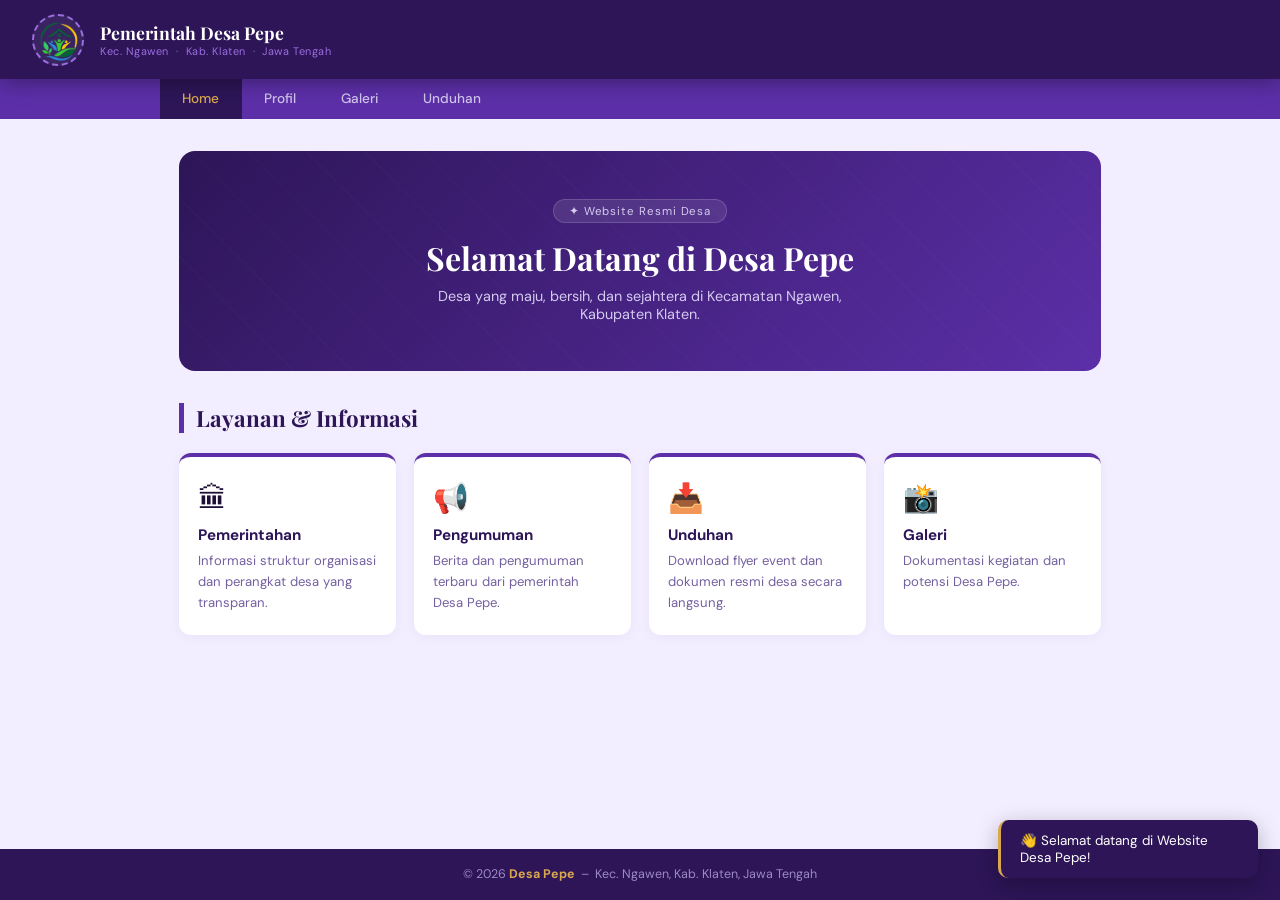
==== index.html @ 1891715b "Add files via upload" ====
<!DOCTYPE html>
<html lang="id">
<head>
  <meta charset="UTF-8"/>
  <meta name="viewport" content="width=device-width, initial-scale=1.0"/>
  <title>Desa Pepe &ndash; Beranda</title>
  <link rel="stylesheet" href="style.css"/>
</head>
<body>

<header>
  <div class="logo-slot">
    <!-- Ganti dengan: <img src="assets/img/logo.png" alt="Logo Desa Pepe"> -->
    <img src="aset/img/logo_desa_pepe png.png"
  alt="logo desa"class"logo">
  </div>
  <div class="header-text">
    <h1>Pemerintah Desa Pepe</h1>
    <p>Kec. Ngawen &nbsp;&middot;&nbsp; Kab. Klaten &nbsp;&middot;&nbsp; Jawa Tengah</p>
  </div>
</header>

<nav>
  <ul>
    <li><a href="index.html" class="active">Home</a></li>
    <li><a href="profil.html">Profil</a></li>
    <li><a href="galeri.html">Galeri</a></li>
    <li><a href="unduhan.html">Unduhan</a></li>
  </ul>
</nav>

<main>
  <div class="hero">
    <div class="badge">&#10022; Website Resmi Desa</div>
    <h2>Selamat Datang di Desa Pepe</h2>
    <p>Desa yang maju, bersih, dan sejahtera di Kecamatan Ngawen, Kabupaten Klaten.</p>
  </div>

  <h2 class="sec-title">Layanan &amp; Informasi</h2>
  <div class="cards">
    <div class="card">
      <div class="ico">&#127963;</div>
      <h3>Pemerintahan</h3>
      <p>Informasi struktur organisasi dan perangkat desa yang transparan.</p>
    </div>
    <div class="card">
      <div class="ico">&#128226;</div>
      <h3>Pengumuman</h3>
      <p>Berita dan pengumuman terbaru dari pemerintah Desa Pepe.</p>
    </div>
    <div class="card">
      <div class="ico">&#128229;</div>
      <h3>Unduhan</h3>
      <p>Download flyer event dan dokumen resmi desa secara langsung.</p>
    </div>
    <div class="card">
      <div class="ico">&#128248;</div>
      <h3>Galeri</h3>
      <p>Dokumentasi kegiatan dan potensi Desa Pepe.</p>
    </div>
  </div>
</main>

<footer>
  <p>&copy; <span id="year">2025</span> <strong>Desa Pepe</strong> &nbsp;&ndash;&nbsp; Kec. Ngawen, Kab. Klaten, Jawa Tengah</p>
</footer>

<div id="toast"></div>

<script src="main.js"></script>
</body>
</html>
---- style.css ----
@import url('https://fonts.googleapis.com/css2?family=Playfair+Display:wght@600;700&family=DM+Sans:wght@300;400;500&display=swap');

:root {
  --dp: #2d1557;
  --mp: #5c2fa8;
  --lp: #9b6ee0;
  --pale: #f3eeff;
  --gold: #d9a84e;
  --white: #fff;
  --text: #1e1035;
  --muted: #7460a0;
  --border: #e0d4f7;
}

*, *::before, *::after { box-sizing: border-box; margin: 0; padding: 0; }
html { scroll-behavior: smooth; }

body {
  font-family: 'DM Sans', sans-serif;
  background: var(--pale);
  color: var(--text);
  min-height: 100vh;
  display: flex;
  flex-direction: column;
}

/* ── HEADER ── */
header {
  background: var(--dp);
  padding: 0.85rem 2rem;
  display: flex;
  align-items: center;
  gap: 1rem;
  box-shadow: 0 4px 20px #0005;
  position: sticky; top: 0; z-index: 100;
}

.logo-slot {
  width: 52px; height: 52px; flex-shrink: 0;
  border-radius: 50%;
  border: 2px dashed var(--lp);
  display: flex; align-items: center; justify-content: center;
  overflow: hidden;
  background: #ffffff10;
}
.logo-slot img  { width: 100%; height: 100%; object-fit: cover; border-radius: 50%; }
.logo-slot span { font-size: 0.5rem; color: var(--lp); text-align: center; line-height: 1.4; padding: 4px; }

.header-text h1 {
  font-family: 'Playfair Display', serif;
  color: var(--white);
  font-size: 1.1rem;
}
.header-text p {
  font-size: 0.68rem;
  color: var(--lp);
  letter-spacing: 0.05em;
}

/* ── NAV ── */
nav { background: var(--mp); }
nav ul { list-style: none; display: flex; max-width: 960px; margin: 0 auto; }
nav a {
  display: block;
  padding: 0.7rem 1.4rem;
  color: #cfc6ec;
  text-decoration: none;
  font-size: 0.85rem;
  font-weight: 500;
  transition: background .2s, color .2s;
}
nav a:hover, nav a.active {
  background: var(--dp);
  color: var(--gold);
}

/* ── MAIN ── */
main {
  max-width: 960px;
  margin: 2rem auto;
  padding: 0 1.2rem 3rem;
  flex: 1;
  width: 100%;
}

/* ── SECTION TITLE ── */
.sec-title {
  font-family: 'Playfair Display', serif;
  font-size: 1.4rem;
  color: var(--dp);
  border-left: 5px solid var(--mp);
  padding-left: 0.75rem;
  margin-bottom: 1.25rem;
}

/* ── HERO ── */
.hero {
  background: linear-gradient(135deg, var(--dp), var(--mp));
  border-radius: 16px;
  padding: 3rem 2rem;
  text-align: center;
  color: var(--white);
  margin-bottom: 2rem;
  position: relative;
  overflow: hidden;
}
.hero::before {
  content: '';
  position: absolute; inset: 0;
  background: repeating-linear-gradient(45deg, transparent, transparent 40px, #ffffff07 40px, #ffffff07 41px);
}
.hero .badge {
  display: inline-block;
  background: #ffffff18;
  border: 1px solid #ffffff28;
  border-radius: 20px;
  padding: .2rem .9rem;
  font-size: .72rem;
  letter-spacing: .08em;
  color: #d5caf0;
  margin-bottom: .8rem;
}
.hero h2 { font-family: 'Playfair Display', serif; font-size: 2rem; margin-bottom: .5rem; position: relative; }
.hero p  { font-size: .9rem; color: #d5caf0; max-width: 460px; margin: 0 auto; position: relative; }

/* ── CARDS ── */
.cards { display: grid; grid-template-columns: repeat(auto-fit, minmax(200px, 1fr)); gap: 1.1rem; }
.card {
  background: var(--white);
  border-radius: 12px;
  padding: 1.4rem 1.2rem;
  box-shadow: 0 2px 14px #5c2fa810;
  border-top: 4px solid var(--mp);
  transition: transform .2s, box-shadow .2s;
}
.card:hover { transform: translateY(-4px); box-shadow: 0 8px 28px #5c2fa825; }
.card .ico { font-size: 1.8rem; margin-bottom: .5rem; }
.card h3   { font-size: .95rem; color: var(--dp); margin-bottom: .3rem; }
.card p    { font-size: .82rem; color: var(--muted); line-height: 1.6; }

/* ── INFO TABLE ── */
.info-table {
  width: 100%;
  border-collapse: collapse;
  background: var(--white);
  border-radius: 12px;
  overflow: hidden;
  box-shadow: 0 2px 14px #5c2fa810;
  margin-bottom: 1.8rem;
}
.info-table td { padding: .75rem 1rem; font-size: .87rem; border-bottom: 1px solid var(--border); }
.info-table td:first-child { font-weight: 500; color: var(--mp); width: 38%; }
.info-table tr:last-child td { border-bottom: none; }
.info-table tr:hover td { background: #faf7ff; }

/* ── GALLERY ── */
.gallery-grid {
  display: grid;
  grid-template-columns: repeat(auto-fill, minmax(190px, 1fr));
  gap: 1rem;
}
.gallery-item {
  background: var(--white);
  border-radius: 10px;
  overflow: hidden;
  aspect-ratio: 4/3;
  display: flex; align-items: center; justify-content: center;
  flex-direction: column; gap: .4rem;
  color: var(--muted);
  font-size: .78rem;
  text-align: center;
  padding: 1rem;
  border: 2px dashed var(--border);
  box-shadow: 0 2px 10px #5c2fa80a;
  transition: border-color .2s;
}
.gallery-item:hover { border-color: var(--lp); }
.gallery-item img   { width: 100%; height: 100%; object-fit: cover; }
.gallery-item .gi-ico { font-size: 2rem; }

/* ── DOWNLOAD CARD ── */
.dl-card {
  background: var(--white);
  border-radius: 12px;
  padding: 1.4rem 1.5rem;
  display: flex;
  align-items: center;
  gap: 1.3rem;
  box-shadow: 0 2px 14px #5c2fa810;
  border-left: 5px solid var(--mp);
  margin-bottom: 1rem;
  transition: box-shadow .2s;
}
.dl-card:hover { box-shadow: 0 6px 24px #5c2fa820; }
.dl-card .dl-ico { font-size: 2.5rem; flex-shrink: 0; }
.dl-card h3 { font-size: .98rem; color: var(--dp); }
.dl-card p  { font-size: .8rem; color: var(--muted); margin: .2rem 0 .75rem; }

.btn-dl {
  display: inline-flex;
  align-items: center;
  gap: .4rem;
  background: var(--mp);
  color: var(--white);
  padding: .5rem 1.1rem;
  border-radius: 8px;
  font-size: .84rem;
  font-weight: 500;
  text-decoration: none;
  transition: background .2s, transform .15s, box-shadow .15s;
}
.btn-dl:hover {
  background: var(--dp);
  transform: translateY(-2px);
  box-shadow: 0 6px 18px #2d155750;
}

/* ── TOAST ── */
#toast {
  position: fixed; bottom: 1.4rem; right: 1.4rem;
  background: var(--dp); color: var(--white);
  padding: .75rem 1.2rem;
  border-radius: 10px;
  font-size: .84rem;
  box-shadow: 0 6px 22px #0004;
  opacity: 0; transform: translateY(16px);
  transition: opacity .4s, transform .4s;
  z-index: 999;
  pointer-events: none;
  max-width: 260px;
  border-left: 3px solid var(--gold);
}
#toast.show { opacity: 1; transform: translateY(0); }

/* ── FOOTER ── */
footer {
  background: var(--dp);
  color: #9d89c4;
  text-align: center;
  padding: 1.1rem;
  font-size: .78rem;
}
footer strong { color: var(--gold); }

/* ── RESPONSIVE ── */
@media (max-width: 600px) {
  header  { padding: .65rem 1rem; }
  .hero h2 { font-size: 1.45rem; }
  nav a   { padding: .65rem .9rem; font-size: .78rem; }
  main    { margin: 1rem auto; }
  .dl-card { flex-direction: column; text-align: center; }
}

/* ── LIGHTBOX (Galeri) ── */
#lightbox {
  display: none;
  position: fixed; inset: 0; z-index: 1000;
  background: #000000cc;
  align-items: center; justify-content: center;
}
#lightbox.open { display: flex; }
#lightbox img  { max-width: 90vw; max-height: 85vh; border-radius: 10px; box-shadow: 0 8px 40px #000a; }
#lb-close {
  position: fixed; top: 1.2rem; right: 1.5rem;
  color: #fff; font-size: 1.8rem; cursor: pointer;
  line-height: 1; user-select: none;
  transition: color .2s;
}
#lb-close:hover { color: var(--gold); }

/* ── PAGE FADE (diatur lewat JS) ── */
body { opacity: 0; }
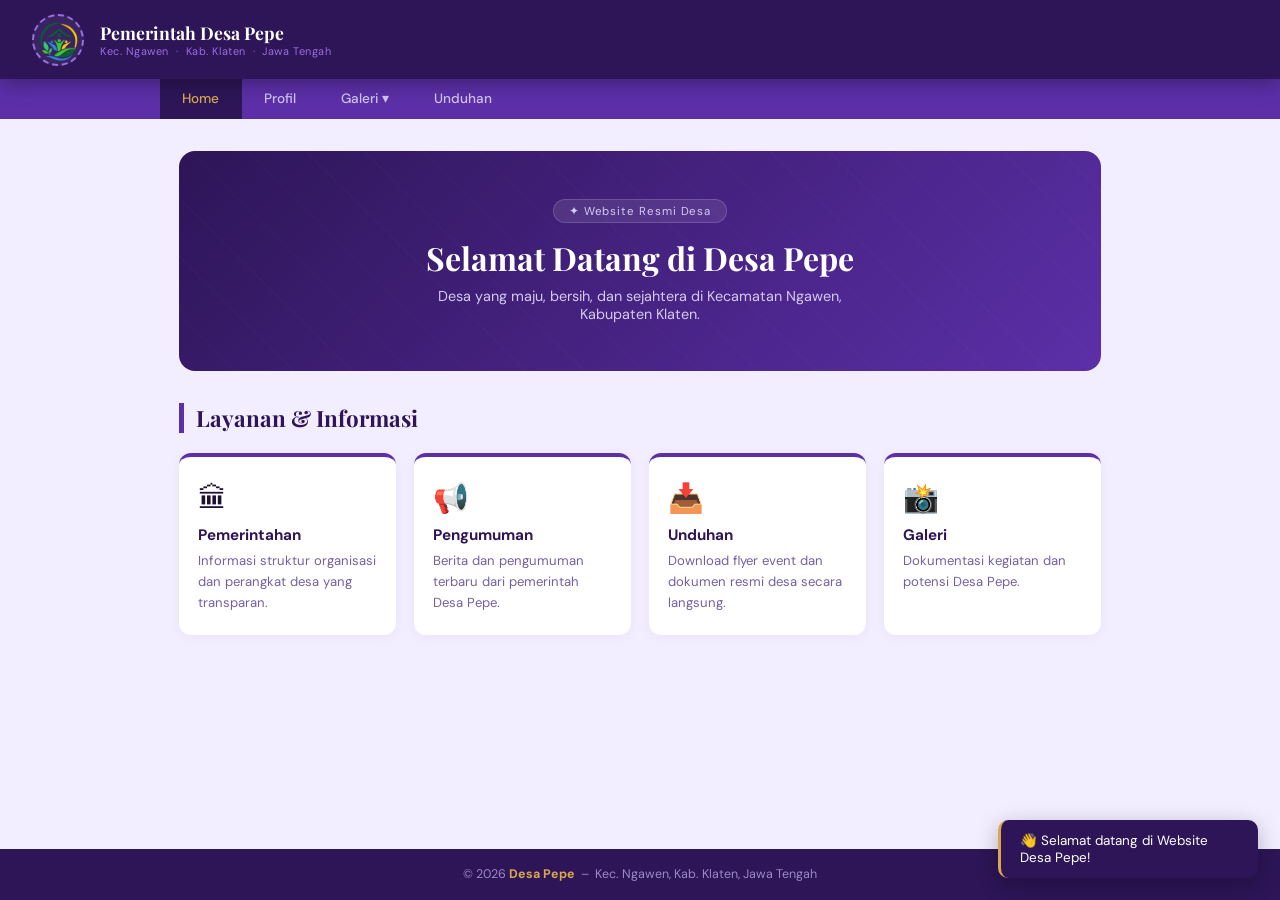
==== commit 194ae01e: "Enhance navigation with dropdown and styles Added dropdown menu to the navigation and improved styli" ====
--- a/index.html
+++ b/index.html
@@ -5,14 +5,35 @@
   <meta name="viewport" content="width=device-width, initial-scale=1.0"/>
   <title>Desa Pepe &ndash; Beranda</title>
   <link rel="stylesheet" href="style.css"/>
+  <style>
+    nav li { position: relative; }
+    nav li .dropdown {
+      display: none;
+      position: absolute;
+      top: 100%; left: 0;
+      background: var(--dp);
+      min-width: 160px;
+      border-radius: 0 0 8px 8px;
+      box-shadow: 0 8px 20px #0004;
+      z-index: 200;
+    }
+    nav li:hover .dropdown { display: block; }
+    nav li .dropdown a {
+      display: block;
+      padding: 0.6rem 1.2rem;
+      color: #cfc6ec;
+      font-size: 0.82rem;
+      border-bottom: 1px solid #ffffff10;
+    }
+    nav li .dropdown a:last-child { border-bottom: none; }
+    nav li .dropdown a:hover { background: var(--mp); color: var(--gold); }
+  </style>
 </head>
 <body>
 
 <header>
   <div class="logo-slot">
-    <!-- Ganti dengan: <img src="assets/img/logo.png" alt="Logo Desa Pepe"> -->
-    <img src="aset/img/logo_desa_pepe png.png"
-  alt="logo desa"class"logo">
+    <img src="aset/img/logo_desa_pepe png.png" alt="logo desa" class="logo">
   </div>
   <div class="header-text">
     <h1>Pemerintah Desa Pepe</h1>
@@ -24,7 +45,13 @@
   <ul>
     <li><a href="index.html" class="active">Home</a></li>
     <li><a href="profil.html">Profil</a></li>
-    <li><a href="galeri.html">Galeri</a></li>
+    <li>
+      <a href="galeri.html">Galeri ▾</a>
+      <div class="dropdown">
+        <a href="galeri.html#kegiatan">Kegiatan Desa</a>
+        <a href="galeri.html#potensi">Potensi Desa</a>
+      </div>
+    </li>
     <li><a href="unduhan.html">Unduhan</a></li>
   </ul>
 </nav>
@@ -36,7 +63,7 @@
     <p>Desa yang maju, bersih, dan sejahtera di Kecamatan Ngawen, Kabupaten Klaten.</p>
   </div>
 
-  <h2 class="sec-title">Layanan &amp; Informasi</h2>
+  <h2 class="sec-title" id="layanan">Layanan &amp; Informasi</h2>
   <div class="cards">
     <div class="card">
       <div class="ico">&#127963;</div>
@@ -66,7 +93,6 @@
 </footer>
 
 <div id="toast"></div>
-
 <script src="main.js"></script>
 </body>
-</html>+</html>
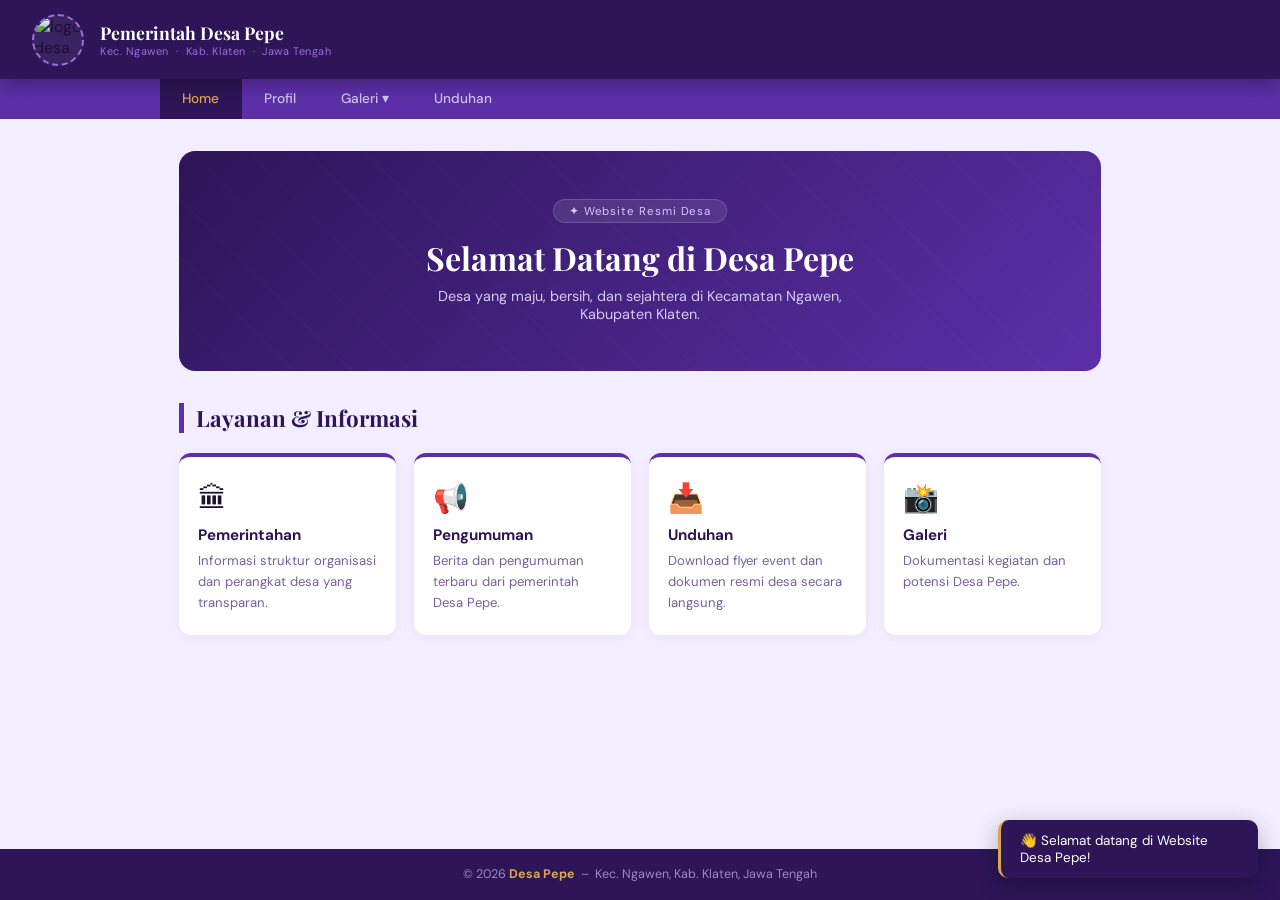
==== commit 13c0f4bc: "Update index.html" ====
--- a/index.html
+++ b/index.html
@@ -33,7 +33,7 @@
 
 <header>
   <div class="logo-slot">
-    <img src="aset/img/logo_desa_pepe png.png" alt="logo desa" class="logo">
+    <img src="aset/img/logo_desa_pepe png." alt="logo desa" class="logo">
   </div>
   <div class="header-text">
     <h1>Pemerintah Desa Pepe</h1>
--- a/style.css
+++ b/style.css
@@ -60,19 +60,55 @@
 /* ── NAV ── */
 nav { background: var(--mp); }
 nav ul { list-style: none; display: flex; max-width: 960px; margin: 0 auto; }
-nav a {
+
+nav a,
+nav .nav-toggle {
   display: block;
   padding: 0.7rem 1.4rem;
   color: #cfc6ec;
   text-decoration: none;
   font-size: 0.85rem;
   font-weight: 500;
+  font-family: 'DM Sans', sans-serif;
   transition: background .2s, color .2s;
-}
-nav a:hover, nav a.active {
+  /* Reset style bawaan browser untuk <button> */
+  background: none;
+  border: none;
+  cursor: pointer;
+  line-height: normal;
+  -webkit-appearance: none;
+  appearance: none;
+}
+nav a:hover, nav a.active,
+nav .nav-toggle:hover, nav .nav-toggle.active {
   background: var(--dp);
   color: var(--gold);
 }
+nav .nav-toggle:focus { outline: none; }
+
+/* ── DROPDOWN NAV ── */
+nav li { position: relative; }
+nav li .dropdown {
+  display: none;
+  position: absolute;
+  top: 100%; left: 0;
+  background: var(--dp);
+  min-width: 180px;
+  border-radius: 0 0 8px 8px;
+  box-shadow: 0 8px 20px #0004;
+  z-index: 200;
+}
+nav li.open .dropdown { display: block; }
+nav li .dropdown a {
+  display: block;
+  padding: 0.6rem 1.2rem;
+  color: #cfc6ec;
+  font-size: 0.82rem;
+  border-bottom: 1px solid #ffffff10;
+  background: none;
+}
+nav li .dropdown a:last-child { border-bottom: none; }
+nav li .dropdown a:hover { background: var(--mp); color: var(--gold); }
 
 /* ── MAIN ── */
 main {
@@ -177,6 +213,39 @@
 .gallery-item:hover { border-color: var(--lp); }
 .gallery-item img   { width: 100%; height: 100%; object-fit: cover; }
 .gallery-item .gi-ico { font-size: 2rem; }
+.gallery-item p {
+  text-align: center;
+  font-size: 0.8rem;
+  color: var(--muted);
+  padding: 0.4rem 0 0.2rem;
+}
+
+/* ── TAB GALERI ── */
+.gallery-tabs {
+  display: flex;
+  gap: 0.5rem;
+  margin-bottom: 1.2rem;
+}
+.tab-btn {
+  padding: 0.4rem 1.1rem;
+  border-radius: 999px;
+  border: 1px solid var(--border);
+  background: transparent;
+  color: var(--muted);
+  font-family: 'DM Sans', sans-serif;
+  font-size: 0.82rem;
+  font-weight: 500;
+  cursor: pointer;
+  transition: background .2s, color .2s, border-color .2s;
+}
+.tab-btn:hover { border-color: var(--lp); color: var(--mp); }
+.tab-btn.active {
+  background: var(--mp);
+  color: var(--white);
+  border-color: var(--mp);
+}
+.section-panel { display: none; }
+.section-panel.active { display: block; }
 
 /* ── DOWNLOAD CARD ── */
 .dl-card {
@@ -246,7 +315,7 @@
 @media (max-width: 600px) {
   header  { padding: .65rem 1rem; }
   .hero h2 { font-size: 1.45rem; }
-  nav a   { padding: .65rem .9rem; font-size: .78rem; }
+  nav a, nav .nav-toggle { padding: .65rem .9rem; font-size: .78rem; }
   main    { margin: 1rem auto; }
   .dl-card { flex-direction: column; text-align: center; }
 }
@@ -268,5 +337,5 @@
 }
 #lb-close:hover { color: var(--gold); }
 
-/* ── PAGE FADE (diatur lewat JS) ── */
-body { opacity: 0; }+/* ── PAGE FADE ── */
+body { opacity: 0; }
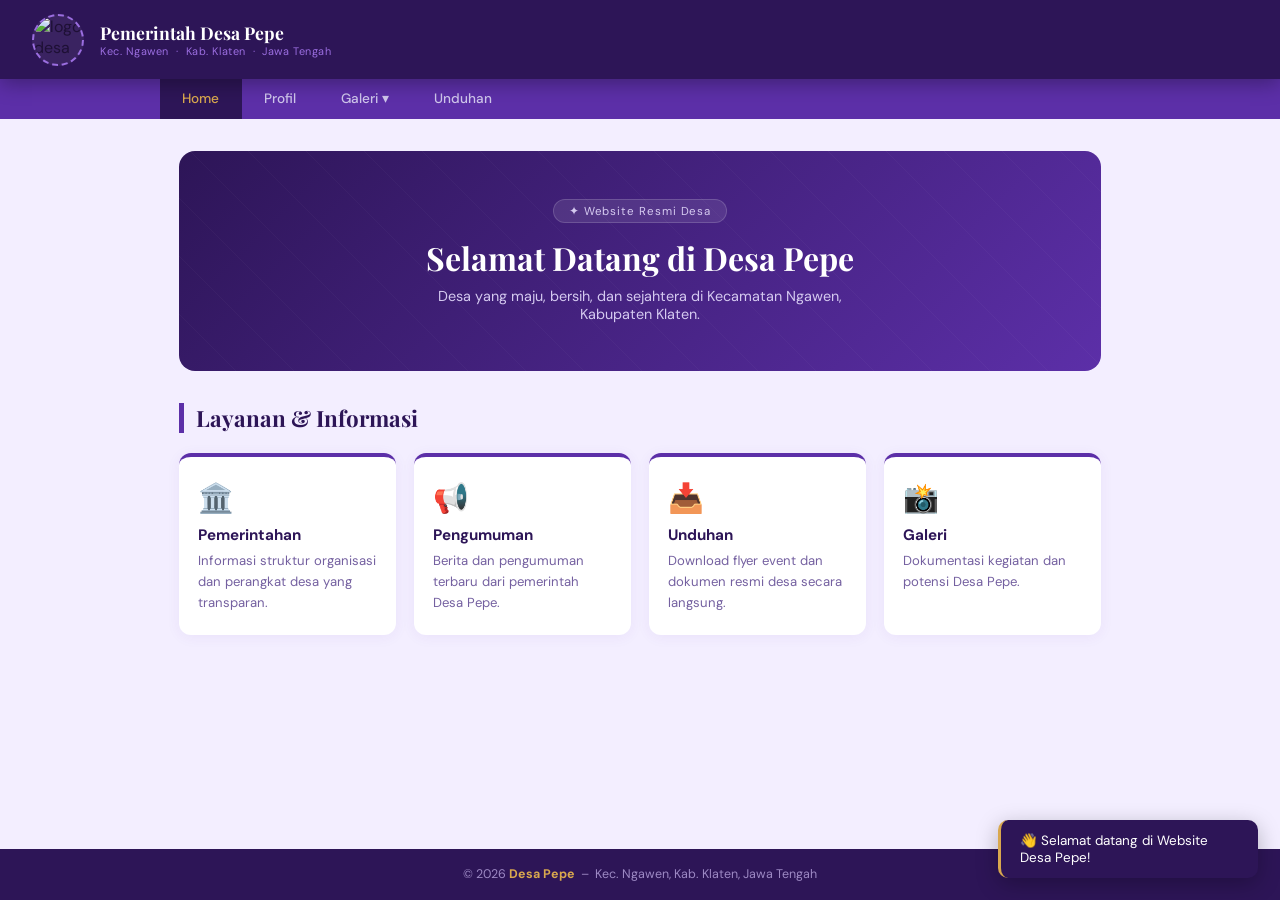
==== commit 30741dfc: "Update index.html" ====
--- a/index.html
+++ b/index.html
@@ -3,41 +3,18 @@
 <head>
   <meta charset="UTF-8"/>
   <meta name="viewport" content="width=device-width, initial-scale=1.0"/>
-  <title>Desa Pepe &ndash; Beranda</title>
+  <title>Desa Pepe – Beranda</title>
   <link rel="stylesheet" href="style.css"/>
-  <style>
-    nav li { position: relative; }
-    nav li .dropdown {
-      display: none;
-      position: absolute;
-      top: 100%; left: 0;
-      background: var(--dp);
-      min-width: 160px;
-      border-radius: 0 0 8px 8px;
-      box-shadow: 0 8px 20px #0004;
-      z-index: 200;
-    }
-    nav li:hover .dropdown { display: block; }
-    nav li .dropdown a {
-      display: block;
-      padding: 0.6rem 1.2rem;
-      color: #cfc6ec;
-      font-size: 0.82rem;
-      border-bottom: 1px solid #ffffff10;
-    }
-    nav li .dropdown a:last-child { border-bottom: none; }
-    nav li .dropdown a:hover { background: var(--mp); color: var(--gold); }
-  </style>
 </head>
 <body>
 
 <header>
   <div class="logo-slot">
-    <img src="aset/img/logo_desa_pepe png." alt="logo desa" class="logo">
+    <img src="aset/img/logo_desa_pepe.png" alt="logo desa" class="logo">
   </div>
   <div class="header-text">
     <h1>Pemerintah Desa Pepe</h1>
-    <p>Kec. Ngawen &nbsp;&middot;&nbsp; Kab. Klaten &nbsp;&middot;&nbsp; Jawa Tengah</p>
+    <p>Kec. Ngawen &nbsp;·&nbsp; Kab. Klaten &nbsp;·&nbsp; Jawa Tengah</p>
   </div>
 </header>
 
@@ -45,8 +22,8 @@
   <ul>
     <li><a href="index.html" class="active">Home</a></li>
     <li><a href="profil.html">Profil</a></li>
-    <li>
-      <a href="galeri.html">Galeri ▾</a>
+    <li id="nav-galeri">
+      <a href="galeri.html" onclick="return true;">Galeri ▾</a>
       <div class="dropdown">
         <a href="galeri.html#kegiatan">Kegiatan Desa</a>
         <a href="galeri.html#potensi">Potensi Desa</a>
@@ -58,7 +35,7 @@
 
 <main>
   <div class="hero">
-    <div class="badge">&#10022; Website Resmi Desa</div>
+    <div class="badge">✦ Website Resmi Desa</div>
     <h2>Selamat Datang di Desa Pepe</h2>
     <p>Desa yang maju, bersih, dan sejahtera di Kecamatan Ngawen, Kabupaten Klaten.</p>
   </div>
@@ -66,22 +43,22 @@
   <h2 class="sec-title" id="layanan">Layanan &amp; Informasi</h2>
   <div class="cards">
     <div class="card">
-      <div class="ico">&#127963;</div>
+      <div class="ico">🏛️</div>
       <h3>Pemerintahan</h3>
       <p>Informasi struktur organisasi dan perangkat desa yang transparan.</p>
     </div>
     <div class="card">
-      <div class="ico">&#128226;</div>
+      <div class="ico">📢</div>
       <h3>Pengumuman</h3>
       <p>Berita dan pengumuman terbaru dari pemerintah Desa Pepe.</p>
     </div>
     <div class="card">
-      <div class="ico">&#128229;</div>
+      <div class="ico">📥</div>
       <h3>Unduhan</h3>
       <p>Download flyer event dan dokumen resmi desa secara langsung.</p>
     </div>
     <div class="card">
-      <div class="ico">&#128248;</div>
+      <div class="ico">📸</div>
       <h3>Galeri</h3>
       <p>Dokumentasi kegiatan dan potensi Desa Pepe.</p>
     </div>
@@ -89,10 +66,23 @@
 </main>
 
 <footer>
-  <p>&copy; <span id="year">2025</span> <strong>Desa Pepe</strong> &nbsp;&ndash;&nbsp; Kec. Ngawen, Kab. Klaten, Jawa Tengah</p>
+  <p>&copy; <span id="year">2025</span> <strong>Desa Pepe</strong> &nbsp;–&nbsp; Kec. Ngawen, Kab. Klaten, Jawa Tengah</p>
 </footer>
 
 <div id="toast"></div>
 <script src="main.js"></script>
+<script>
+  // Dropdown hover untuk halaman selain galeri
+  document.querySelectorAll('nav li').forEach(function(li) {
+    li.addEventListener('mouseenter', function() {
+      var dd = li.querySelector('.dropdown');
+      if (dd) dd.style.display = 'block';
+    });
+    li.addEventListener('mouseleave', function() {
+      var dd = li.querySelector('.dropdown');
+      if (dd) dd.style.display = '';
+    });
+  });
+</script>
 </body>
 </html>
